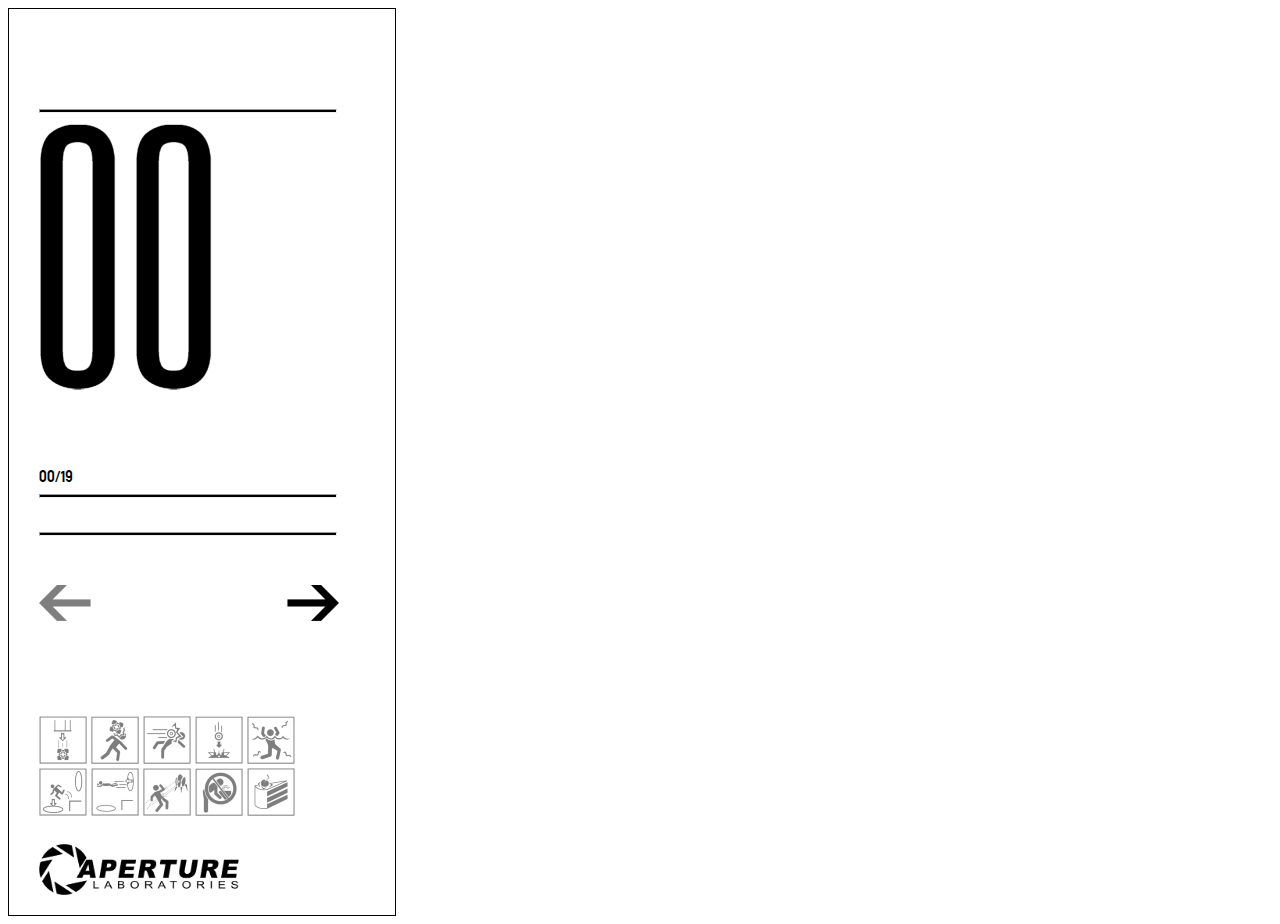
==== index.html @ b194e79c "Rename test.html to index.html" ====
<!DOCTYPE html>
<html lang="en">
<head>
    <meta charset="UTF-8">
    <meta http-equiv="X-UA-Compatible" content="IE=edge">
    <meta name="viewport" content="width=device-width, initial-scale=1.0">
    <link rel="stylesheet" href="test.css">
    <title>Document</title>
</head>
<body>
    <div id = "test_cumber" class="test_cumber_0">
        <div class="test_cumber_content">
            <hr class = "hr_top">
            <div class="chumbernum">
                <div class="chumbernum_00">
                    <img src="./chamber_icon/92px-Chamber_number_0.png" alt="0">
                    <img src="./chamber_icon/92px-Chamber_number_0.png" alt="0">
                </div>
                <div class="chumbernum_01">
                    <img src="./chamber_icon/92px-Chamber_number_0.png" alt="0">
                    <img src="./chamber_icon/92px-Chamber_number_1.png" alt="1">
                </div>
            </div>
            <p class="space"></p>
            <div class="testcumber_progress_num">
                00/19
            </div>
            <hr class = "hr_top">
            <div class="testchamber_meter">
            </div>
            <hr class = "hr_top">
            <div class="testcumber_icons">
                <img class = "cube_dispenser" src="./chamber_icon/48px-Chamber_icon_cube_dispenser_on.png" alt="Куб_выдача">
                <img class="cube_hazard" src="./chamber_icon/48px-Chamber_icon_cube_hazard_on.png" alt="Куб_Опасность">
                <img class = "cube_hazard" src="./chamber_icon/48px-Chamber_icon_pellet_hazard_on.png" alt="Шар_опасность">
                <img class ="pellet_catcher" src="./chamber_icon/48px-Chamber_icon_pellet_catcher_on.png" alt="Шар_ловить">
                <img class ="water_hazard" src="./chamber_icon/48px-Chamber_icon_water_hazard_on.png" alt="Вода_и_четыре_змейки">
                <img class = "fling_enter" src="./chamber_icon/48px-Chamber_icon_fling_enter_on.png" alt="Вход_портал">
                <img class = "fling_exit" src="./chamber_icon/48px-Chamber_icon_fling_exit_on.png" alt="Выход_портал">
                <img class = "turret_hazard" src="./chamber_icon/48px-Chamber_icon_turret_hazard_on.png" alt="Турель_опасность">
                <img class = "dirty_water" src="./chamber_icon/48px-Chamber_icon_dirty_water_on.png" alt="Не_мыть_руки">
                <img class = "cake" src="./chamber_icon/48px-Chamber_icon_cake_on.png" alt="Тортик">
            </div>
            <div class="testcumber_footer">
                <img class = "logo_footer" src="./chamber_icon/1024px-Aperture_Laboratories_Logo.svg.png" alt="">
            </div>
            <div class="arrows">
            <a class="previous" onclick="previousSlide()"><img src="./chamber_icon/52px-Test_Chamber_Infobox_previous.png" alt="prev"></a>
            <a class="next" onclick="nextSlide()"><img src="./chamber_icon/52px-Test_Chamber_Infobox_next.png" alt=""></a> 
            </div> 
    </div>
</div>
</body>
</html>
<script src="./test.js"></script>
---- test.css ----
@font-face {
    font-family: Portal; /* Гарнитура шрифта */
    src: url(./portal.ttf)
}
.test_cumber_0 ,.test_cumber_1{
    height: 846px;
    width: 326px;
    border: 1px solid black;
    background: white;
    padding: 30px;
    font-family: Portal, 'Comic Sans MS', cursive;
}
.test_cumber_content{
    margin-top: 70px;
}
.hr_top{
    width: 296px;
    color: #000000 ;
    background-color: #000000 ;
    height: 2px ;
    margin-left: 0;
}
.chumbernum{
    position: relative;
    height: 270px;
}
.chumbernum .chumbernum_00, .chumbernum_01,.chumbernum_02,.chumbernum_03,.chumbernum_04{
    display: inline-block;
    position: absolute;
}
.space{
    height: 76px;
    margin: 0;
}
.testchamber_meter{
    height: 18px;
    max-width: 104%;
    width: 0%;
    background: url(./chamber_icon/Chamber_progress.png);
}
.testcumber_icons{
    margin-top: 180px;
    width: 272px;
}
.testcumber_footer{
    height: 46px;
    margin-top: 24px;
}
.logo_footer{
    width: 200px;
}
.test_cumber_0 .cube_dispenser,.cube_hazard,.cube_hazard,.pellet_catcher,.water_hazard,.fling_enter,.fling_exit,.turret_hazard,.dirty_water,.cake,.previous{
    opacity: 0.5;
}
.test_cumber_0 .chumbernum_01{
    opacity: 0;
}
.test_cumber_1 .cube_dispenser{
    opacity: 1;
}
.test_cumber_1 .cube_hazard,.cube_hazard,.pellet_catcher,.water_hazard,.fling_enter,.fling_exit,.turret_hazard,.dirty_water,.cake {
    opacity: 0.5;
}
.test_cumber_1 .chumbernum_00{
    opacity: 0;
}
.test_cumber_1 .testchamber_meter{
    width: 4%;
}
.test_cumber_1 .previous{
    opacity: 1;
}
.arrows{
    display: flex;
    justify-content: space-between;
    width: 300px;
    position: absolute;
    top: 65%;
}
.previous, .next {
    cursor: pointer;
    color: black;
    font-weight: bold;
    font-size: 16px;
    transition: 0.6s ease;
    border-radius: 0 3px 3px 0;
}
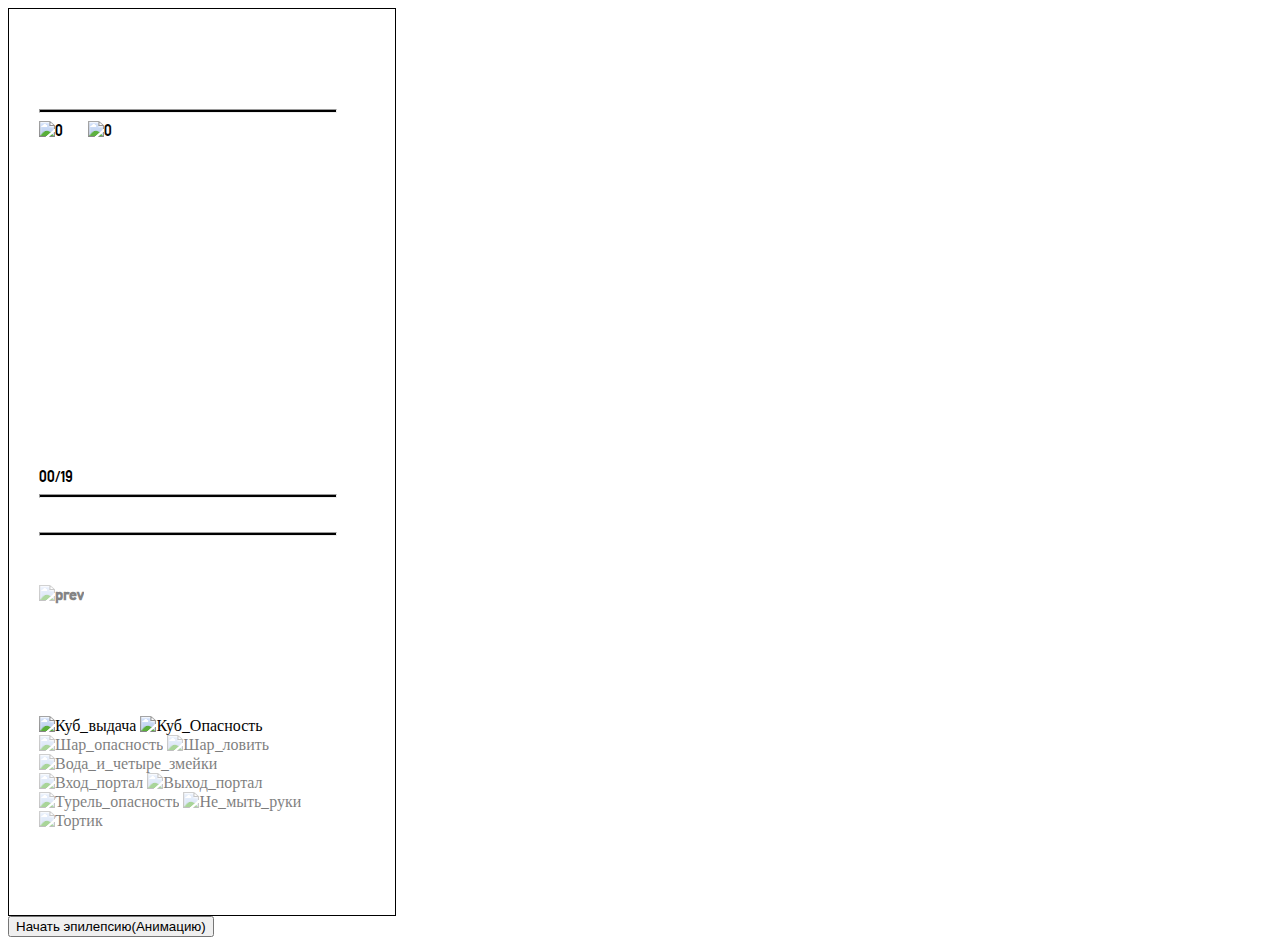
==== commit 4e911cd6: "Rename test.html to index.html" ====
--- a/index.html
+++ b/index.html
@@ -8,48 +8,79 @@
     <title>Document</title>
 </head>
 <body>
-    <div id = "test_cumber" class="test_cumber_0">
+    <div id = "test_cumber" class="test_cumber">
         <div class="test_cumber_content">
             <hr class = "hr_top">
             <div class="chumbernum">
-                <div class="chumbernum_00">
-                    <img src="./chamber_icon/92px-Chamber_number_0.png" alt="0">
+                <div class="first_number">
+                    <img src="./chamber_icon/92px-Chamber_number_0.png" alt="0" id="first_number_0">
+                    <img src="./chamber_icon/92px-Chamber_number_1.png" alt="1" id="first_number_1" style="opacity: 0;">
+                </div>
+                <div class="chumbernum_00" id ="chumbernum_00" style="opacity: 0;">
                     <img src="./chamber_icon/92px-Chamber_number_0.png" alt="0">
                 </div>
-                <div class="chumbernum_01">
-                    <img src="./chamber_icon/92px-Chamber_number_0.png" alt="0">
+                <div class="chumbernum_01" id ="chumbernum_01" style="opacity: 0;">
                     <img src="./chamber_icon/92px-Chamber_number_1.png" alt="1">
+                </div>
+                <div class="chumbernum_02" id ="chumbernum_02" style="opacity: 0;">
+                    <img src="./chamber_icon/92px-Chamber_number_2.png" alt="2">
+                </div>
+                <div class="chumbernum_02" id ="chumbernum_03" style="opacity: 0;">
+                    <img src="./chamber_icon/92px-Chamber_number_3.png" alt="3">
+                </div>
+                <div class="chumbernum_04" id ="chumbernum_04" style="opacity: 0;">
+                    <img src="./chamber_icon/92px-Chamber_number_4.png" alt="4">
+                </div>
+                <div class="chumbernum_05" id ="chumbernum_05" style="opacity: 0;">
+                    <img src="./chamber_icon/92px-Chamber_number_5.png" alt="5">
+                </div>
+                <div class="chumbernum_06" id ="chumbernum_06" style="opacity: 0;">
+                    <img src="./chamber_icon/92px-Chamber_number_6.png" alt="6">
+                </div>
+                <div class="chumbernum_07" id ="chumbernum_07" style="opacity: 0;">
+                    <img src="./chamber_icon/92px-Chamber_number_7.png" alt="7">
+                </div>
+                <div class="chumbernum_08" id ="chumbernum_08" style="opacity: 0;">
+                    <img src="./chamber_icon/92px-Chamber_number_8.png" alt="8">
+                </div>
+                <div class="chumbernum_09" id ="chumbernum_09" style="opacity: 0;">
+                    <img src="./chamber_icon/92px-Chamber_number_9.png" alt="9">
                 </div>
             </div>
             <p class="space"></p>
-            <div class="testcumber_progress_num">
+            <div class="testcumber_progress_num" id = "testcumber_progress_num" >
                 00/19
             </div>
             <hr class = "hr_top">
-            <div class="testchamber_meter">
+            <div class="testchamber_meter" id ="testchamber_meter">
             </div>
             <hr class = "hr_top">
-            <div class="testcumber_icons">
-                <img class = "cube_dispenser" src="./chamber_icon/48px-Chamber_icon_cube_dispenser_on.png" alt="Куб_выдача">
-                <img class="cube_hazard" src="./chamber_icon/48px-Chamber_icon_cube_hazard_on.png" alt="Куб_Опасность">
-                <img class = "cube_hazard" src="./chamber_icon/48px-Chamber_icon_pellet_hazard_on.png" alt="Шар_опасность">
-                <img class ="pellet_catcher" src="./chamber_icon/48px-Chamber_icon_pellet_catcher_on.png" alt="Шар_ловить">
-                <img class ="water_hazard" src="./chamber_icon/48px-Chamber_icon_water_hazard_on.png" alt="Вода_и_четыре_змейки">
-                <img class = "fling_enter" src="./chamber_icon/48px-Chamber_icon_fling_enter_on.png" alt="Вход_портал">
-                <img class = "fling_exit" src="./chamber_icon/48px-Chamber_icon_fling_exit_on.png" alt="Выход_портал">
-                <img class = "turret_hazard" src="./chamber_icon/48px-Chamber_icon_turret_hazard_on.png" alt="Турель_опасность">
-                <img class = "dirty_water" src="./chamber_icon/48px-Chamber_icon_dirty_water_on.png" alt="Не_мыть_руки">
-                <img class = "cake" src="./chamber_icon/48px-Chamber_icon_cake_on.png" alt="Тортик">
+            <div class="testcumber_icons" id = "testcumber_icons">
+                <img class = "cube_dispenser" id = "cube_dispenser" src="./chamber_icon/48px-Chamber_icon_cube_dispenser_on.png" alt="Куб_выдача" style="opacity: 0.510204;">
+                <img class="cube_hazard" id="cube_hazard" src="./chamber_icon/48px-Chamber_icon_cube_hazard_on.png" alt="Куб_Опасность" style="opacity: 0.510204;">
+                <img class = "pellet_hazard" id ="pellet_hazard" src="./chamber_icon/48px-Chamber_icon_pellet_hazard_on.png" alt="Шар_опасность" style="opacity: 0.510204;">
+                <img class ="pellet_catcher" id ="pellet_catcher" src="./chamber_icon/48px-Chamber_icon_pellet_catcher_on.png" alt="Шар_ловить" style="opacity: 0.510204;">
+                <img class ="water_hazard" id ="water_hazard" src="./chamber_icon/48px-Chamber_icon_water_hazard_on.png" alt="Вода_и_четыре_змейки" style="opacity: 0.510204;">
+                <img class = "fling_enter" id ="fling_enter" src="./chamber_icon/48px-Chamber_icon_fling_enter_on.png" alt="Вход_портал" style="opacity: 0.510204;">
+                <img class = "fling_exit" id = "fling_exit" src="./chamber_icon/48px-Chamber_icon_fling_exit_on.png" alt="Выход_портал" style="opacity: 0.510204;">
+                <img class = "turret_hazard" id = "turret_hazard" src="./chamber_icon/48px-Chamber_icon_turret_hazard_on.png" alt="Турель_опасность" style="opacity: 0.510204;">
+                <img class = "dirty_water" id = "dirty_water" src="./chamber_icon/48px-Chamber_icon_dirty_water_on.png" alt="Не_мыть_руки" style="opacity: 0.510204;">
+                <img class = "cake" id = "cake" src="./chamber_icon/48px-Chamber_icon_cake_on.png" alt="Тортик" style="opacity: 0.510204;">
             </div>
             <div class="testcumber_footer">
                 <img class = "logo_footer" src="./chamber_icon/1024px-Aperture_Laboratories_Logo.svg.png" alt="">
             </div>
             <div class="arrows">
-            <a class="previous" onclick="previousSlide()"><img src="./chamber_icon/52px-Test_Chamber_Infobox_previous.png" alt="prev"></a>
-            <a class="next" onclick="nextSlide()"><img src="./chamber_icon/52px-Test_Chamber_Infobox_next.png" alt=""></a> 
+            <a class="previous" id ="previous" onclick="previousSlide()"><img src="./chamber_icon/52px-Test_Chamber_Infobox_previous.png" alt="prev"></a>
+            <a class="next" id = "next" onclick="nextSlide()"><img src="./chamber_icon/52px-Test_Chamber_Infobox_next.png" alt=""></a> 
             </div> 
     </div>
+    </div>
+    <div class="button">
+        <button id = "button" onclick="flash()">Начать эпилепсию(Анимацию)</button>
+    
 </div>
 </body>
 </html>
+<script src="./test2.js"></script>
 <script src="./test.js"></script>
--- a/test.css
+++ b/test.css
@@ -2,7 +2,7 @@
     font-family: Portal; /* Гарнитура шрифта */
     src: url(./portal.ttf)
 }
-.test_cumber_0 ,.test_cumber_1{
+.test_cumber{
     height: 846px;
     width: 326px;
     border: 1px solid black;
@@ -24,7 +24,10 @@
     position: relative;
     height: 270px;
 }
-.chumbernum .chumbernum_00, .chumbernum_01,.chumbernum_02,.chumbernum_03,.chumbernum_04{
+.first_number{
+    display: inline;
+}
+.chumbernum .chumbernum_00, .chumbernum_01,.chumbernum_02,.chumbernum_03,.chumbernum_04,.chumbernum_05,.chumbernum_06,.chumbernum_07,.chumbernum_08,.chumbernum_09{
     display: inline-block;
     position: absolute;
 }
@@ -49,27 +52,6 @@
 .logo_footer{
     width: 200px;
 }
-.test_cumber_0 .cube_dispenser,.cube_hazard,.cube_hazard,.pellet_catcher,.water_hazard,.fling_enter,.fling_exit,.turret_hazard,.dirty_water,.cake,.previous{
-    opacity: 0.5;
-}
-.test_cumber_0 .chumbernum_01{
-    opacity: 0;
-}
-.test_cumber_1 .cube_dispenser{
-    opacity: 1;
-}
-.test_cumber_1 .cube_hazard,.cube_hazard,.pellet_catcher,.water_hazard,.fling_enter,.fling_exit,.turret_hazard,.dirty_water,.cake {
-    opacity: 0.5;
-}
-.test_cumber_1 .chumbernum_00{
-    opacity: 0;
-}
-.test_cumber_1 .testchamber_meter{
-    width: 4%;
-}
-.test_cumber_1 .previous{
-    opacity: 1;
-}
 .arrows{
     display: flex;
     justify-content: space-between;
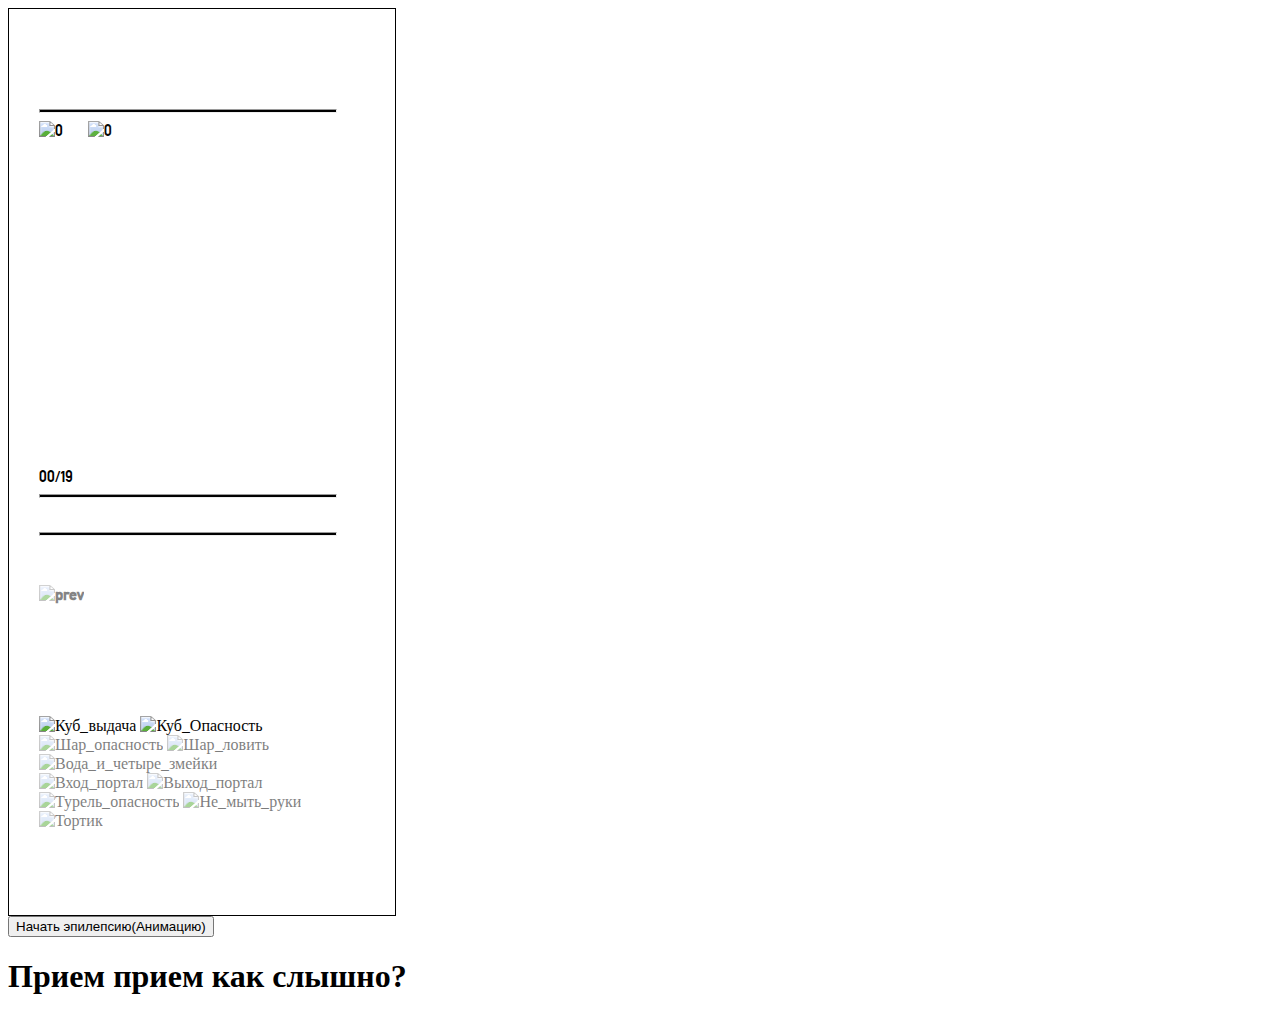
==== commit 03e0ccac: "Merge 788fb1cdbcf1d81ba8c5f3267876401ec1c03a17 into 057df57566667927b4e0962a582f52b83706613a" ====
--- a/index.html
+++ b/index.html
@@ -78,7 +78,7 @@
     </div>
     <div class="button">
         <button id = "button" onclick="flash()">Начать эпилепсию(Анимацию)</button>
-    
+    <h1>Прием прием как слышно?</h1>
 </div>
 </body>
 </html>
